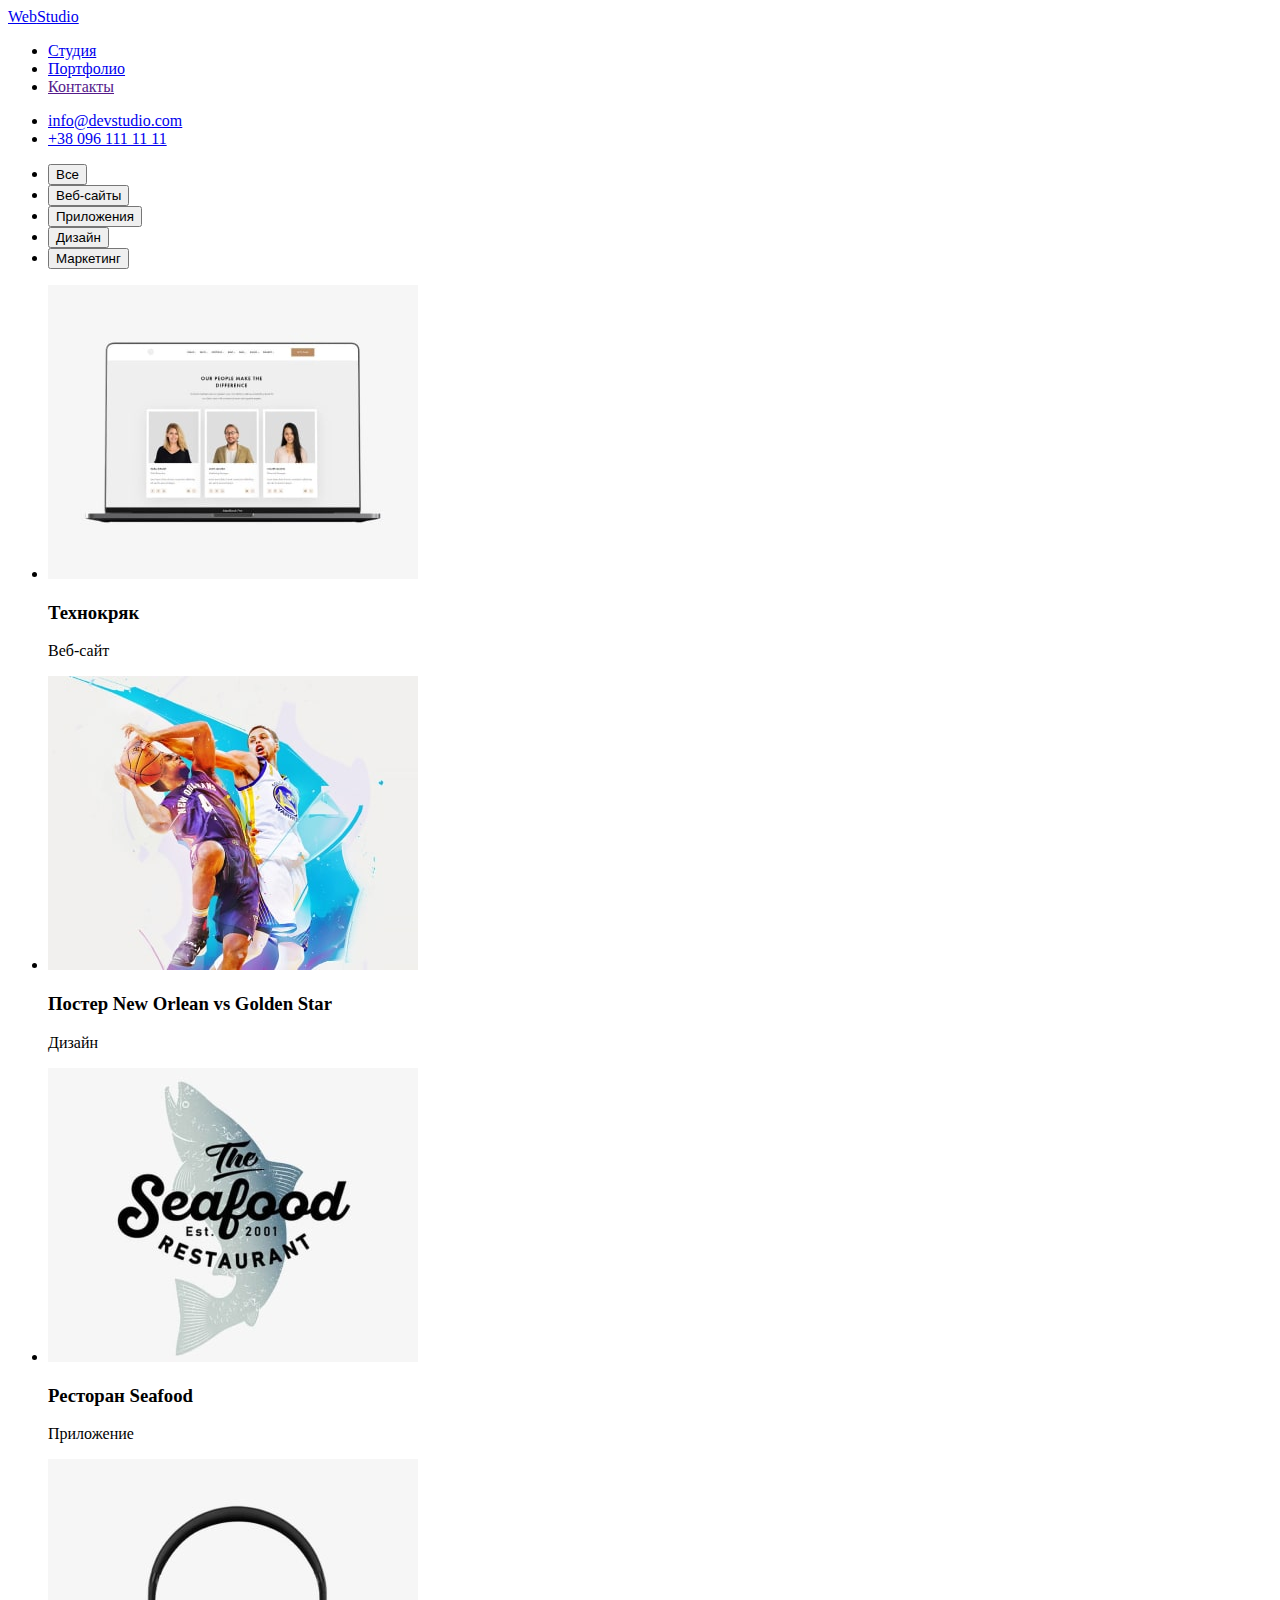
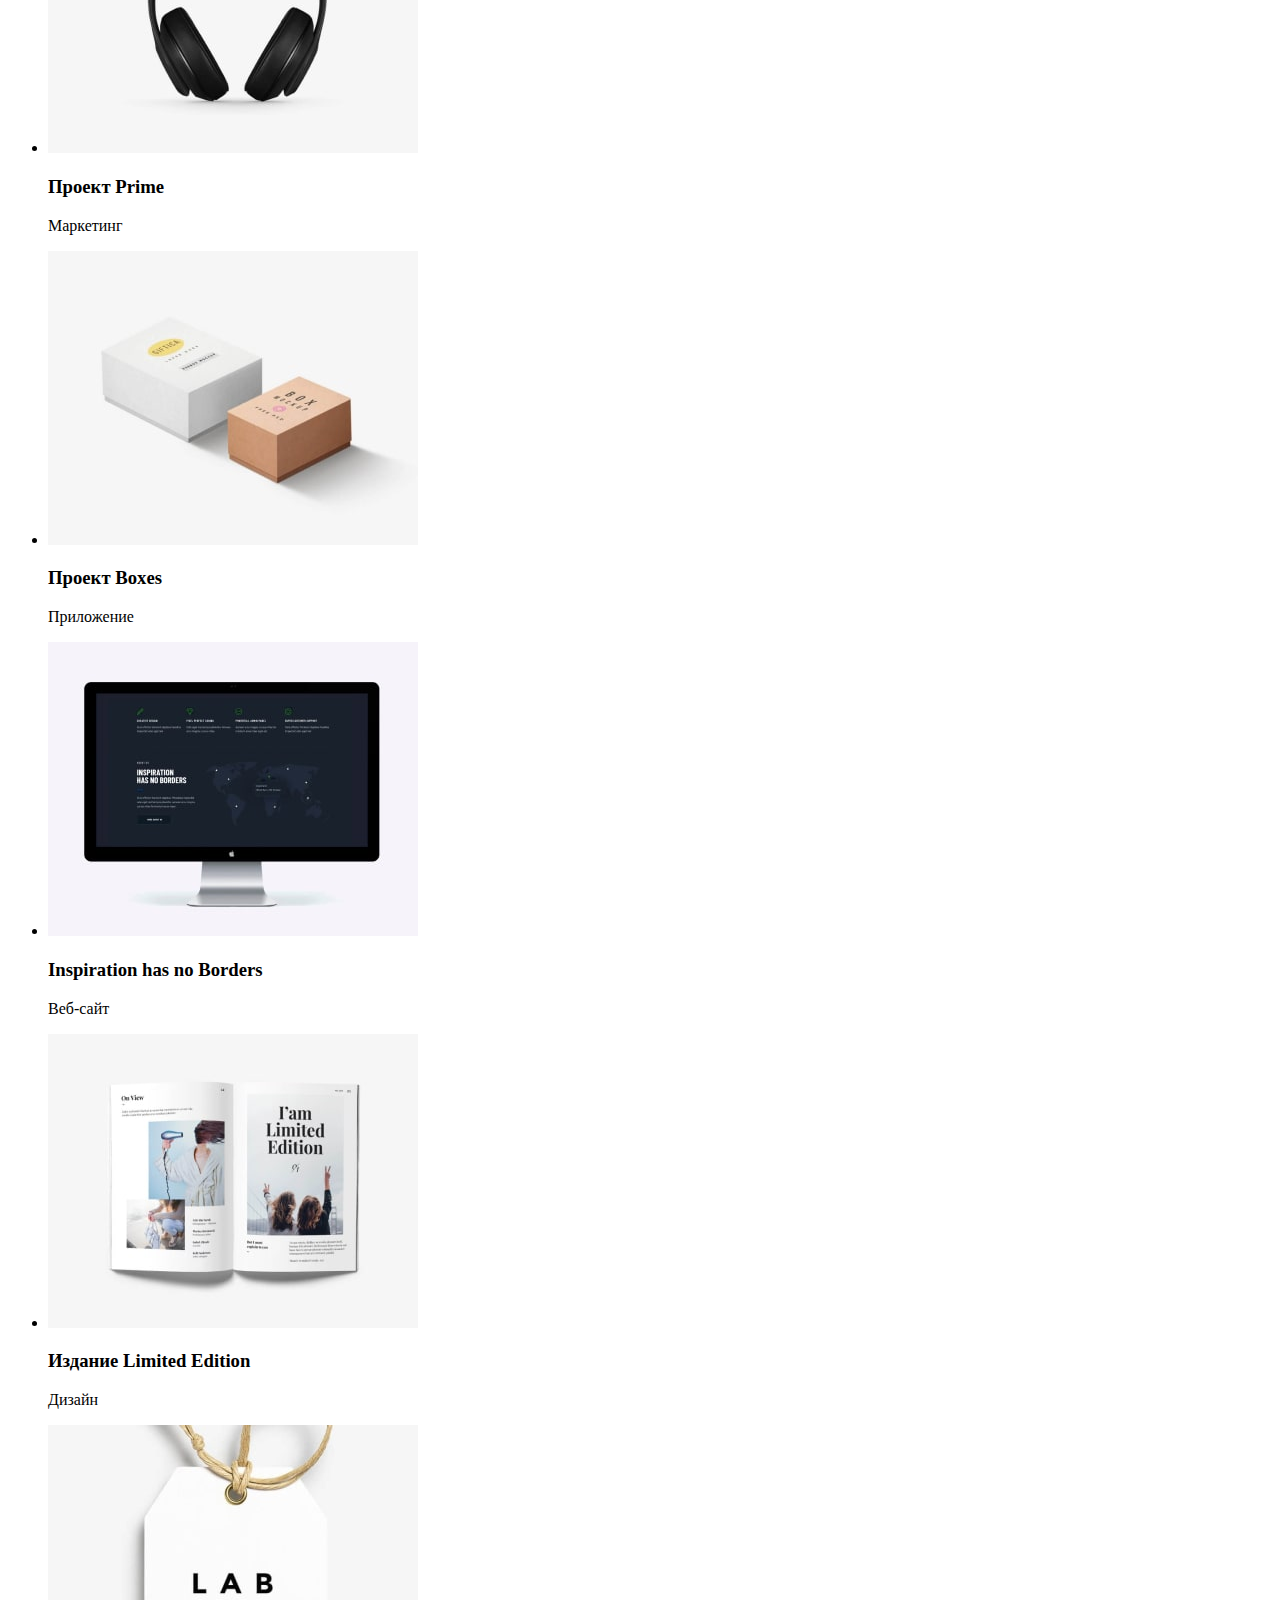
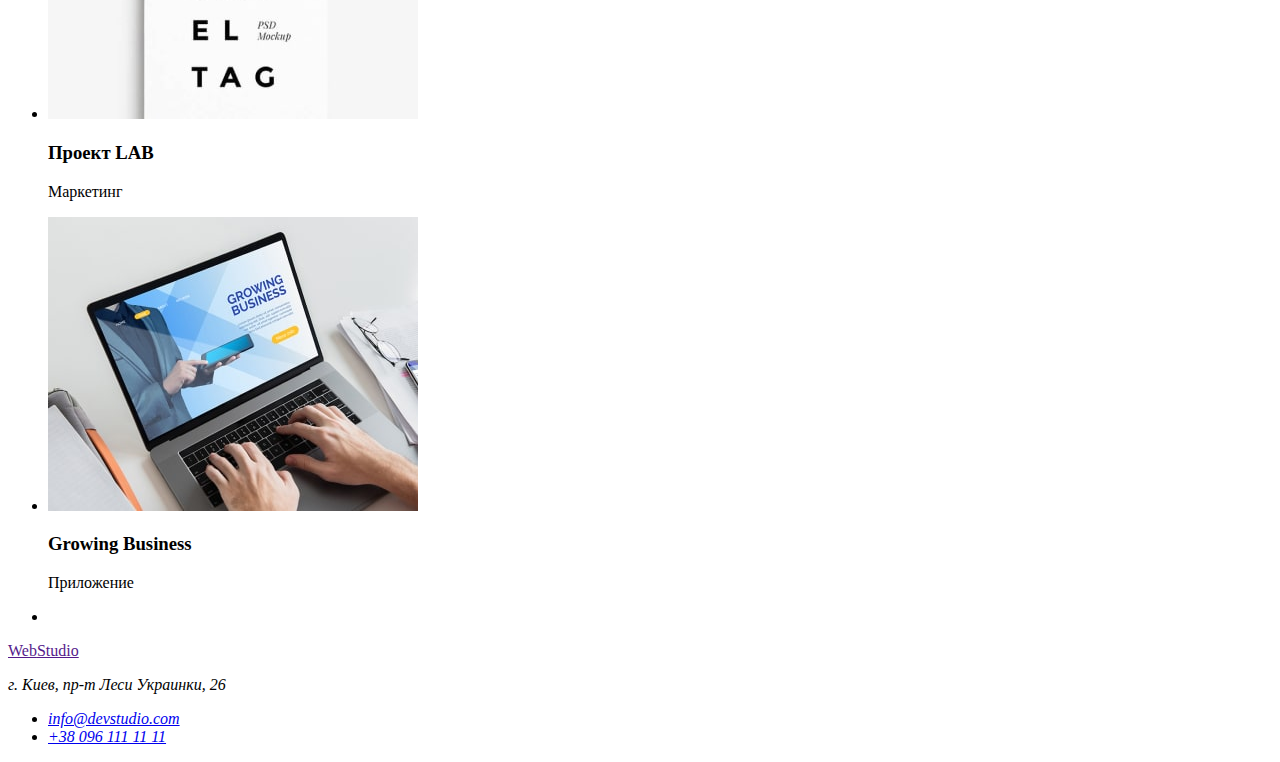
==== portfolio.html @ 00f0ba6d "create index.html" ====
<!DOCTYPE html>
<html lang="en">
  <head>
    <meta charset="UTF-8" />
    <meta http-equiv="X-UA-Compatible" content="IE=edge" />
    <meta name="viewport" content="width=device-width, initial-scale=1.0" />
    <title>Портфолио</title>
    <link rel="stylesheet" href="./scc/style.css" />
  </head>
  <body>
    <!-- Секция Header -->
    <header>
      <a href="./index.html"> <span>Web</span><span>Studio</span></a>
      <nav>
        <ul>
          <li><a href="./index.html">Студия</a></li>
          <li><a href="./portfolio.html">Портфолио</a></li>
          <li><a href="">Контакты</a></li>
        </ul>
      </nav>
      <ul>
        <li><a href="mailto:info@devstudio.com">info@devstudio.com</a></li>
        <li><a href="tel:+380961111111">+38 096 111 11 11</a></li>
      </ul>
    </header>
    <!-- Основная секция портфолио с работами -->
    <main>
      <section>
        <h2 hidden>Все работы</h2>
        <ul>
          <li><button type="button">Все</button></li>
          <li><button type="button">Веб-сайты</button></li>
          <li><button type="button">Приложения</button></li>
          <li><button type="button">Дизайн</button></li>
          <li><button type="button">Маркетинг</button></li>
        </ul>
        <ul>
          <li>
            <img
              src="./images/technokryak-min.jpg"
              alt="Технокряк"
              width="370"
              height="294"
            />
            <h3>Технокряк</h3>
            <p>Веб-сайт</p>
          </li>
          <li>
            <img
              src="./images/poster-min.jpg"
              alt="Постер New Orlean vs Golden Star"
              width="370"
              height="294"
            />
            <h3>Постер New Orlean vs Golden Star</h3>
            <p>Дизайн</p>
          </li>
          <li>
            <img
              src="./images/restaurantseafood-min.jpg"
              alt="Ресторан Seafood"
              width="370"
              height="294"
            />
            <h3>Ресторан Seafood</h3>
            <p>Приложение</p>
          </li>
          <li>
            <img
              src="./images/projectprime-min.jpg"
              alt="Проект Prime"
              width="370"
              height="294"
            />
            <h3>Проект Prime</h3>
            <p>Маркетинг</p>
          </li>
          <li>
            <img
              src="./images/projectboxes-min.jpg"
              alt="Проект Boxes"
              width="370"
              height="294"
            />
            <h3>Проект Boxes</h3>
            <p>Приложение</p>
          </li>
          <li>
            <img
              src="./images/inspirationproject-min.jpg"
              alt="Inspiration has no Borders"
              width="370"
              height="294"
            />
            <h3>Inspiration has no Borders</h3>
            <p>Веб-сайт</p>
          </li>
          <li>
            <img
              src="./images/limitededition-min.jpg"
              alt="Издание Limited Edition"
              width="370"
              height="294"
            />
            <h3>Издание Limited Edition</h3>
            <p>Дизайн</p>
          </li>
          <li>
            <img
              src="./images/projectlab-min.jpg"
              alt="Проект LAB"
              width="370"
              height="294"
            />
            <h3>Проект LAB</h3>
            <p>Маркетинг</p>
          </li>
          <li>
            <img
              src="./images/crowingbusiness-min.jpg"
              alt="Growing Business"
              width="370"
              height="294"
            />
            <h3>Growing Business</h3>
            <p>Приложение</p>
          </li>
          <li></li>
        </ul>
      </section>
    </main>
    <!-- Секция footer -->
    <footer>
      <a href=""> <span>Web</span><span>Studio</span></a>
      <address>
        <p>г. Киев, пр-т Леси Украинки, 26</p>
        <ul>
          <li><a href="mailto:info@devstudio.com">info@devstudio.com</a></li>
          <li><a href="tel:+380961111111">+38 096 111 11 11</a></li>
        </ul>
      </address>
    </footer>
  </body>
</html>
---- scc/style.css ----
/* Стили для файла index.html */
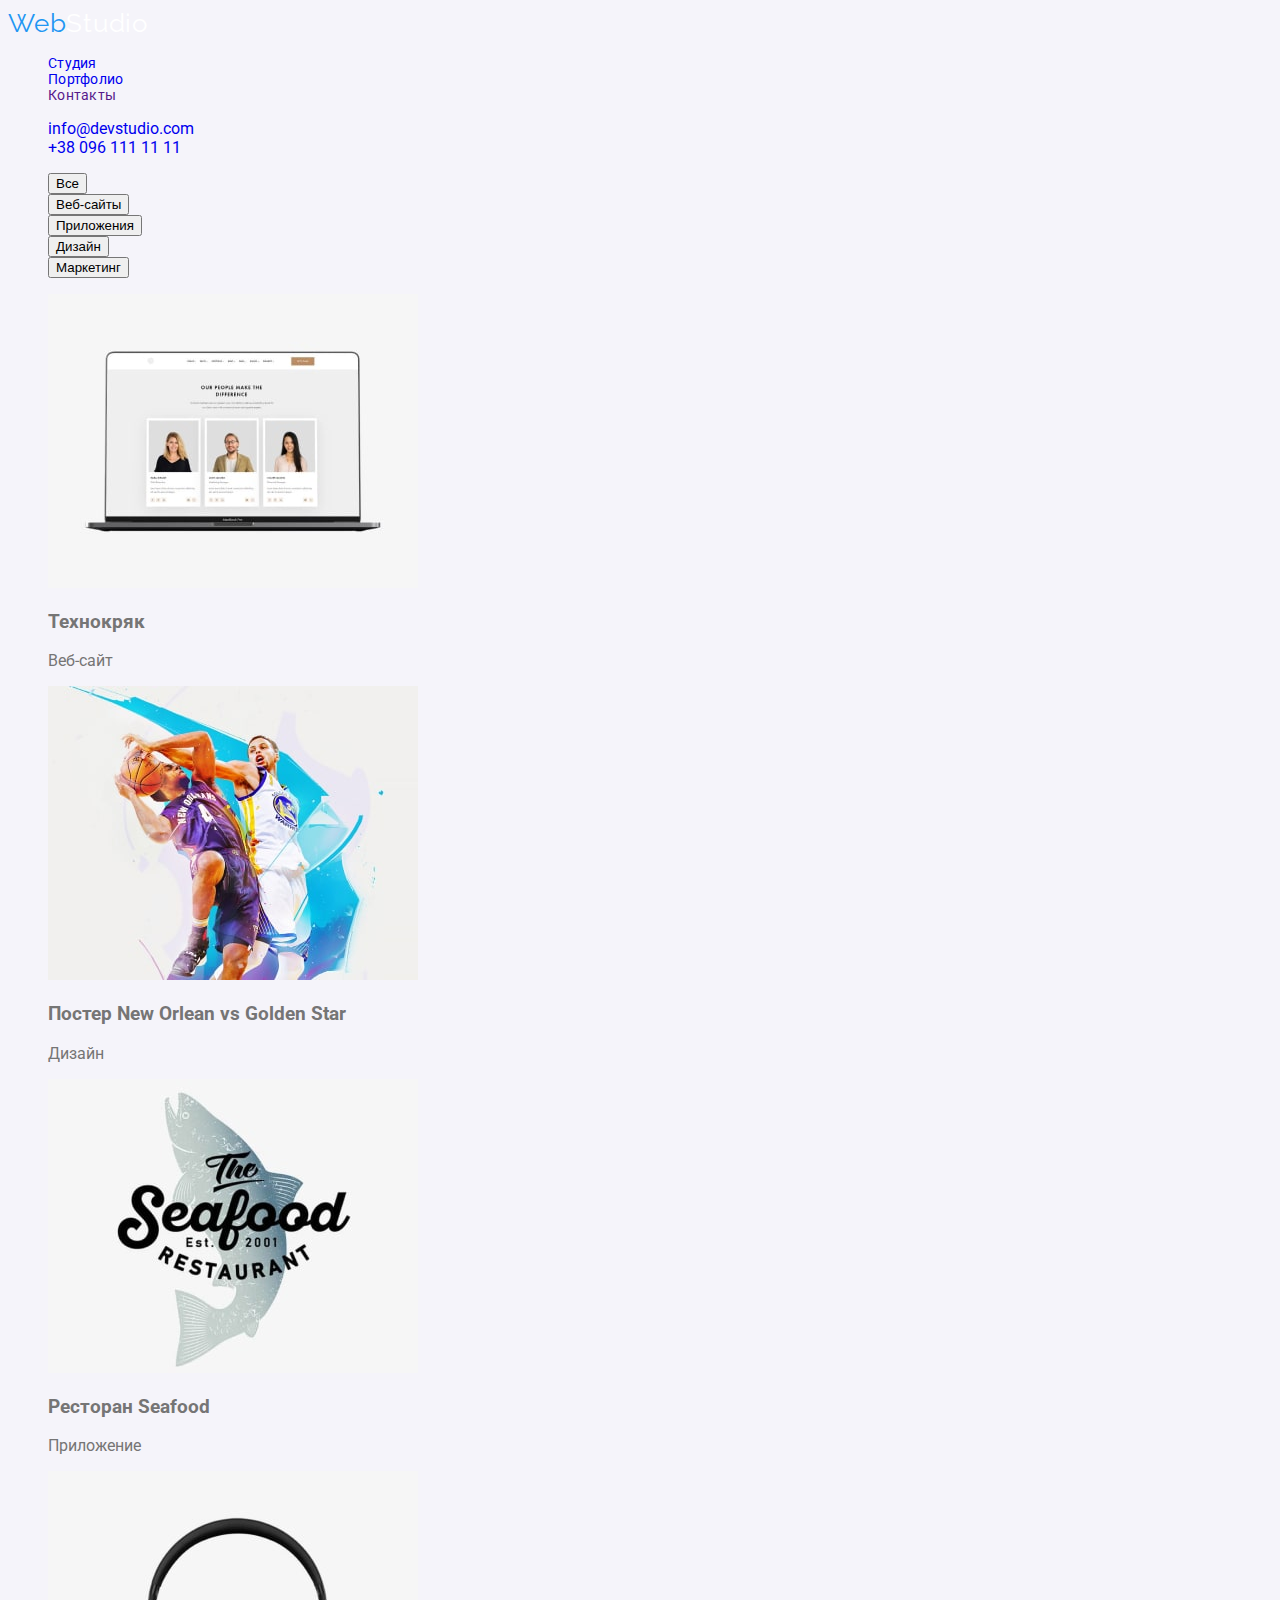
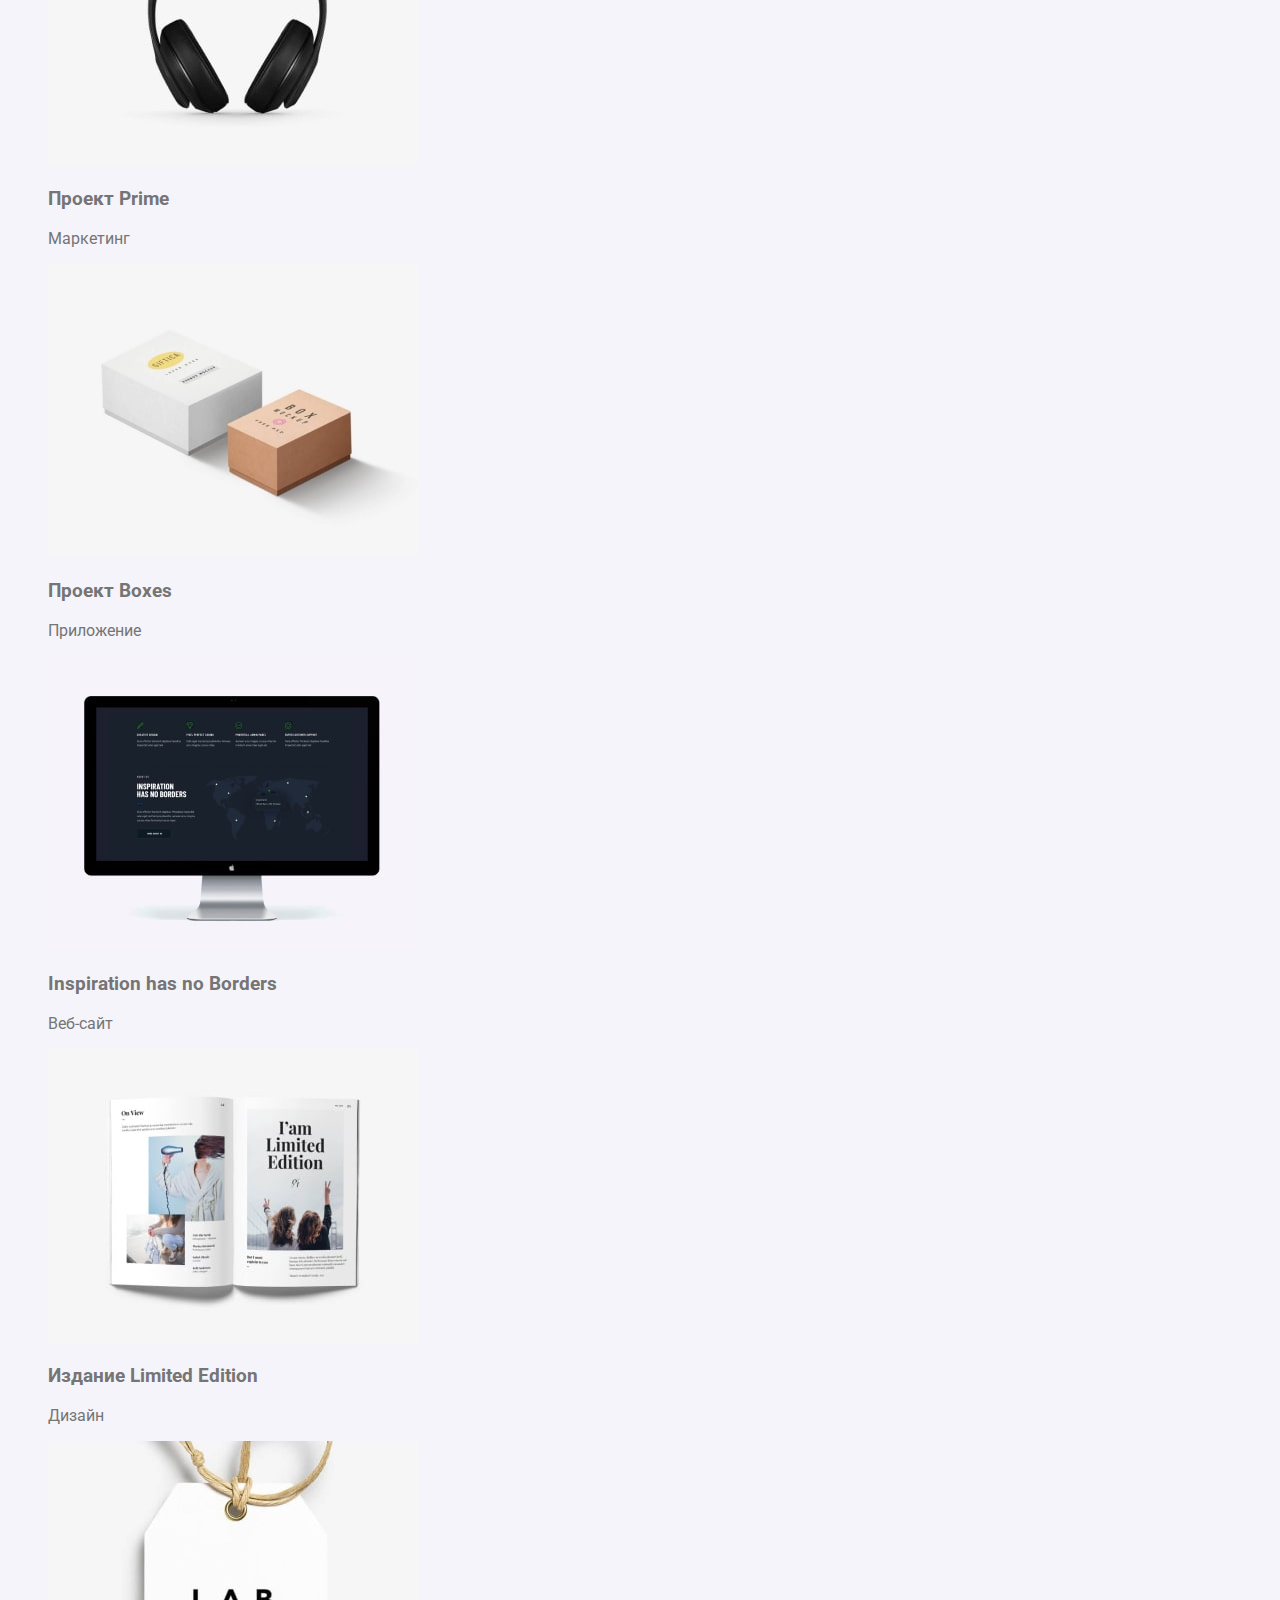
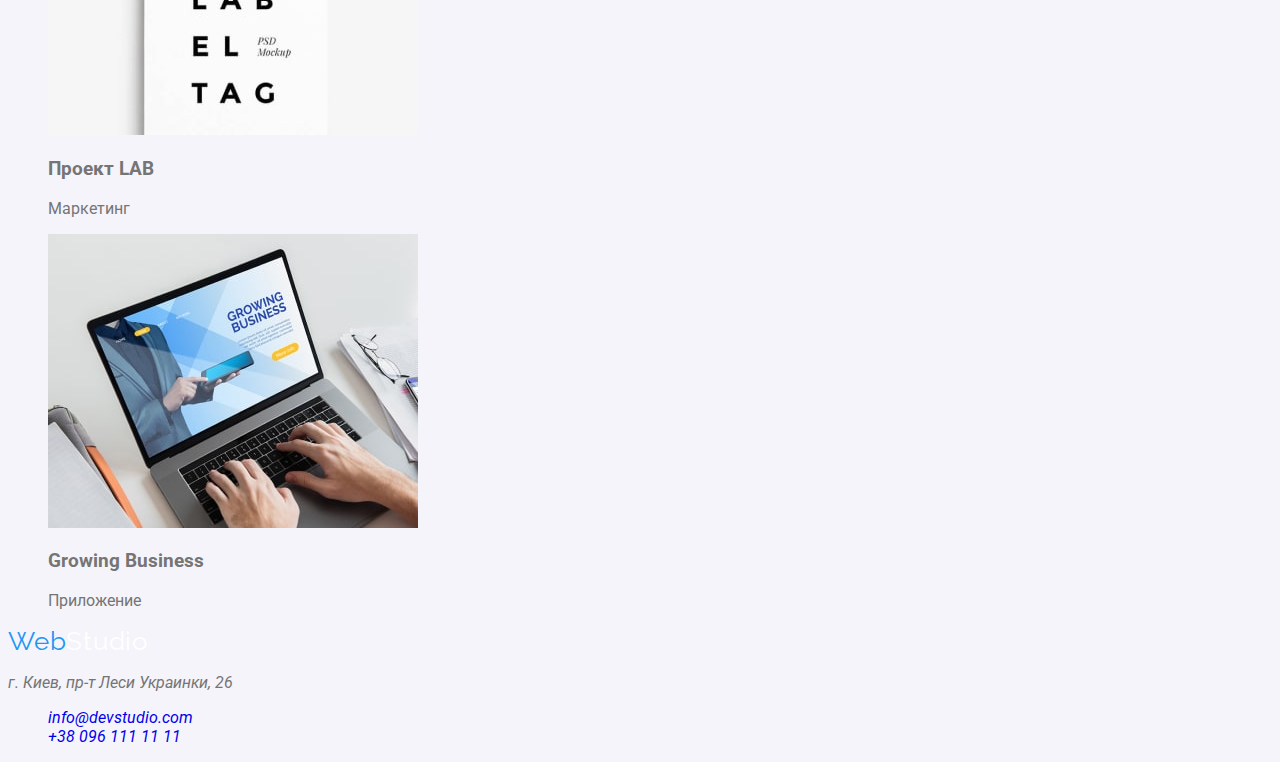
==== commit 11dab9e5: "creatingheaderstyle" ====
--- a/portfolio.html
+++ b/portfolio.html
@@ -1,21 +1,30 @@
 <!DOCTYPE html>
-<html lang="en">
+<html lang="ru">
   <head>
     <meta charset="UTF-8" />
     <meta http-equiv="X-UA-Compatible" content="IE=edge" />
     <meta name="viewport" content="width=device-width, initial-scale=1.0" />
     <title>Портфолио</title>
+    <link rel="preconnect" href="https://fonts.googleapis.com" />
+    <link rel="preconnect" href="https://fonts.gstatic.com" crossorigin />
+    <link
+      href="https://fonts.googleapis.com/css2?family=Raleway:wght@700&family=Roboto:wght@400;500;700;900&display=swap"
+      rel="stylesheet"
+    />
     <link rel="stylesheet" href="./scc/style.css" />
   </head>
   <body>
     <!-- Секция Header -->
     <header>
-      <a href="./index.html"> <span>Web</span><span>Studio</span></a>
+      <a class="logo" href="./index.html">
+        <span class="logo-accent-color">Web</span
+        ><span class="logo-white-color">Studio</span></a
+      >
       <nav>
-        <ul>
-          <li><a href="./index.html">Студия</a></li>
-          <li><a href="./portfolio.html">Портфолио</a></li>
-          <li><a href="">Контакты</a></li>
+        <ul class="nav">
+          <li class="link"><a href="./index.html">Студия</a></li>
+          <li class="link"><a href="./portfolio.html">Портфолио</a></li>
+          <li class="link"><a href="">Контакты</a></li>
         </ul>
       </nav>
       <ul>
@@ -26,7 +35,7 @@
     <!-- Основная секция портфолио с работами -->
     <main>
       <section>
-        <h2 hidden>Все работы</h2>
+        <h1 hidden>Все работы</h1>
         <ul>
           <li><button type="button">Все</button></li>
           <li><button type="button">Веб-сайты</button></li>
@@ -131,7 +140,10 @@
     </main>
     <!-- Секция footer -->
     <footer>
-      <a href=""> <span>Web</span><span>Studio</span></a>
+      <a class="logo" href="./index.html">
+        <span class="logo-accent-color">Web</span
+        ><span class="logo-white-color">Studio</span></a
+      >
       <address>
         <p>г. Киев, пр-т Леси Украинки, 26</p>
         <ul>
--- a/scc/style.css
+++ b/scc/style.css
@@ -1 +1,60 @@
 /* Стили для файла index.html */
+/* 
+#757575 - цвет основного текста
+#212121 - вторичный цвет текста
+#FFFFFF - белый
+#2196F3 - цвет акцент
+#188CE8 - button hover (hero section)
+#F5F4FA - background color
+ */
+
+:root {
+  --primary-text-color: #757575;
+  --tittle-text-color: #212121;
+  --accent-color: #2196f3;
+  --button-change-color: #188ce8;
+  --white-color: #ffffff;
+}
+
+body {
+  font-family: "Roboto";
+  color: var(--primary-text-color);
+  background: #f5f4fa;
+}
+ul {
+  list-style: none;
+}
+
+a {
+  text-decoration: none;
+}
+
+/* Секция Header */
+.logo {
+  font-family: Raleway;
+  font-style: Bold;
+  font-size: 26px;
+  font-weight: 700px;
+  line-height: 31px;
+  letter-spacing: 0.03em;
+}
+.logo-accent-color {
+  color: var(--accent-color);
+}
+.logo-white-color {
+  color: var(--white-color);
+}
+.nav .link {
+  font-family: Roboto;
+  font-style: Medium;
+  font-size: 14px;
+  font-weight: 500px;
+  line-height: 16px;
+  letter-spacing: 0.02em;
+  color: var(--tittle-text-color);
+}
+
+.link:hover,
+.link:focus {
+  color: var(--accent-color);
+}
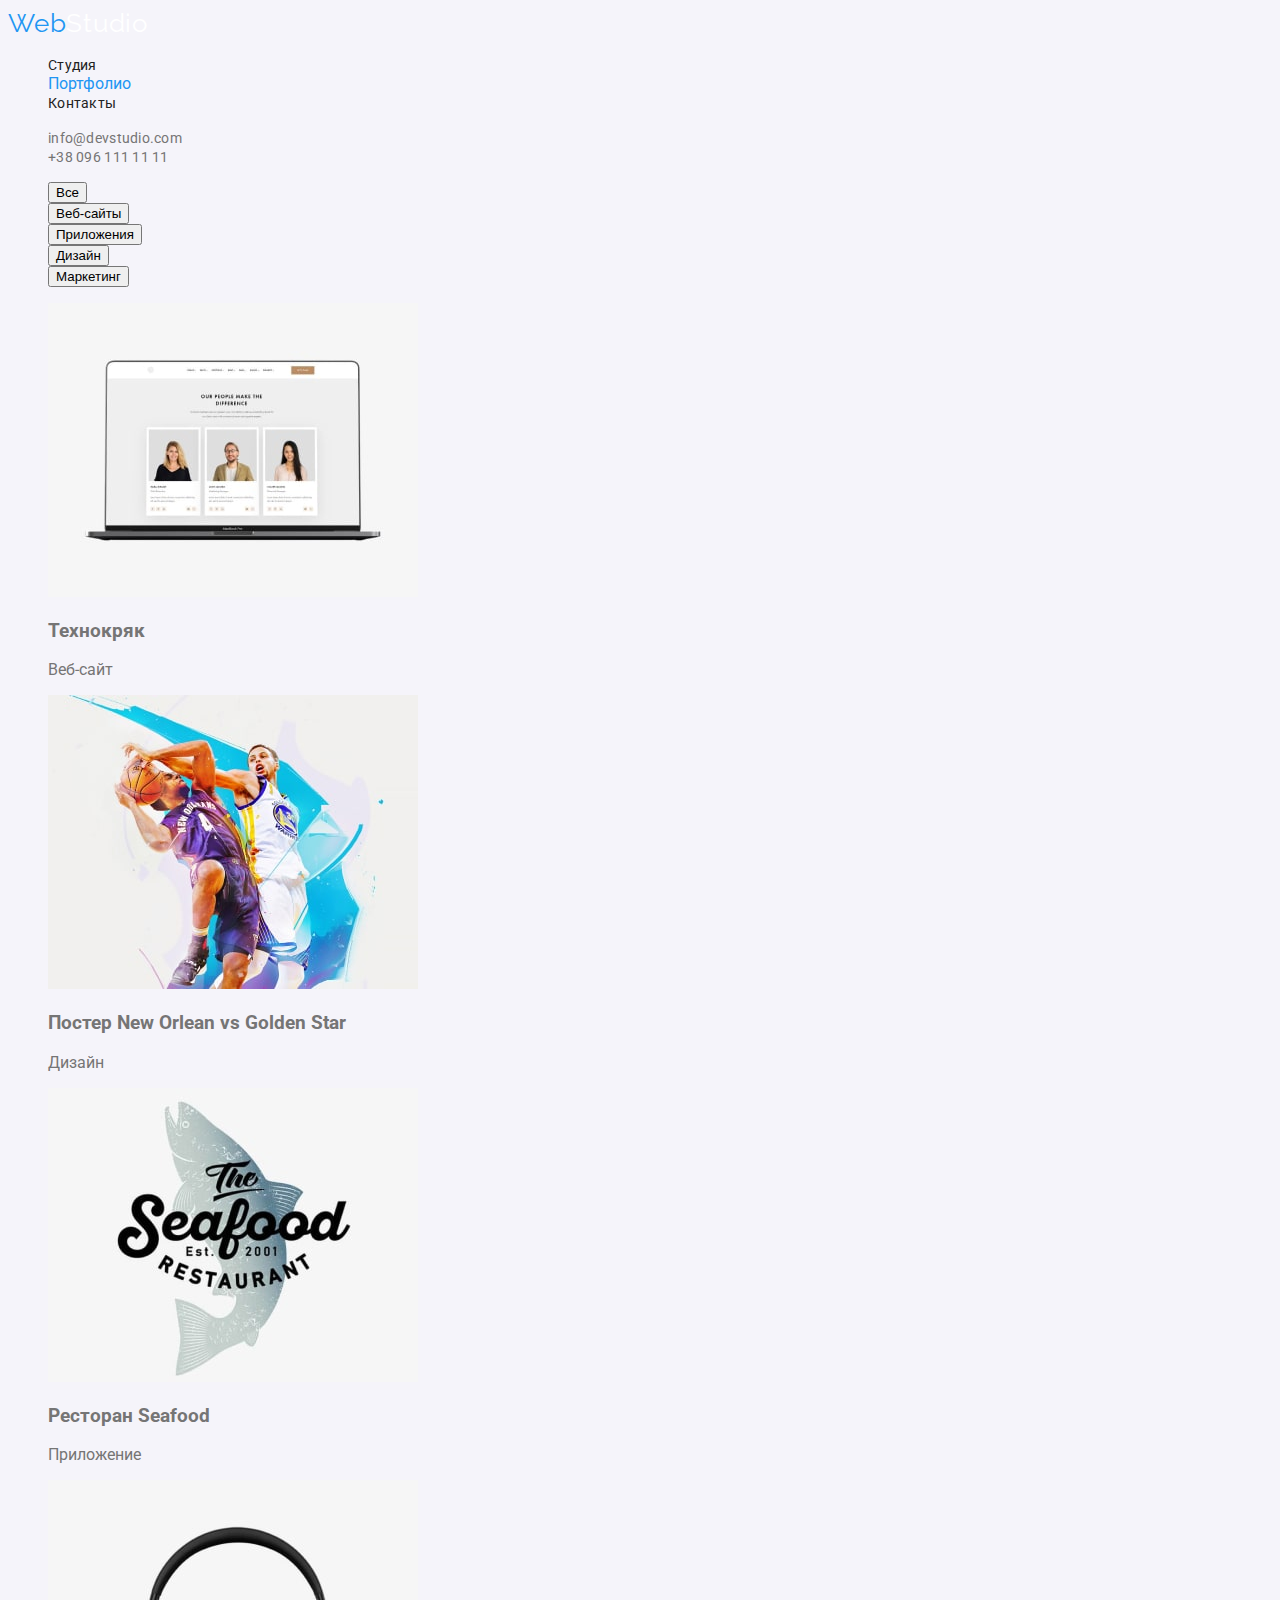
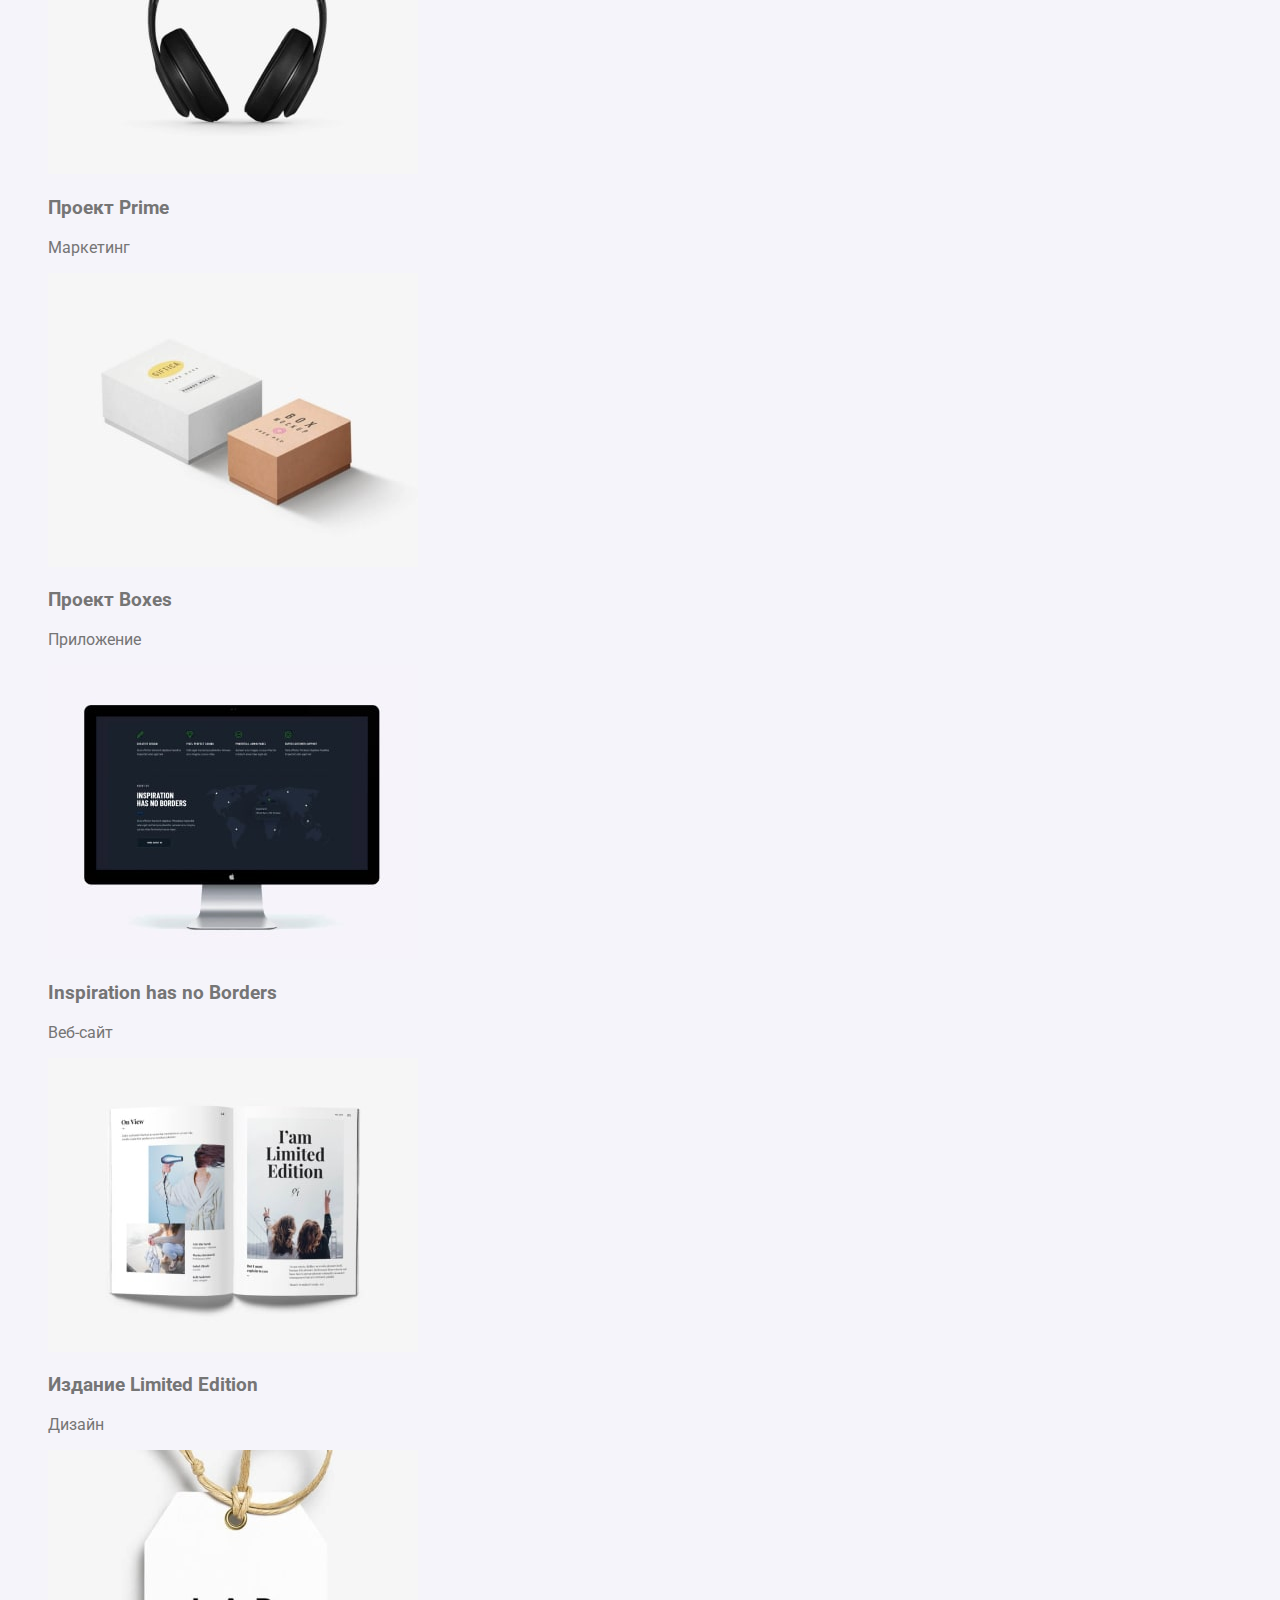
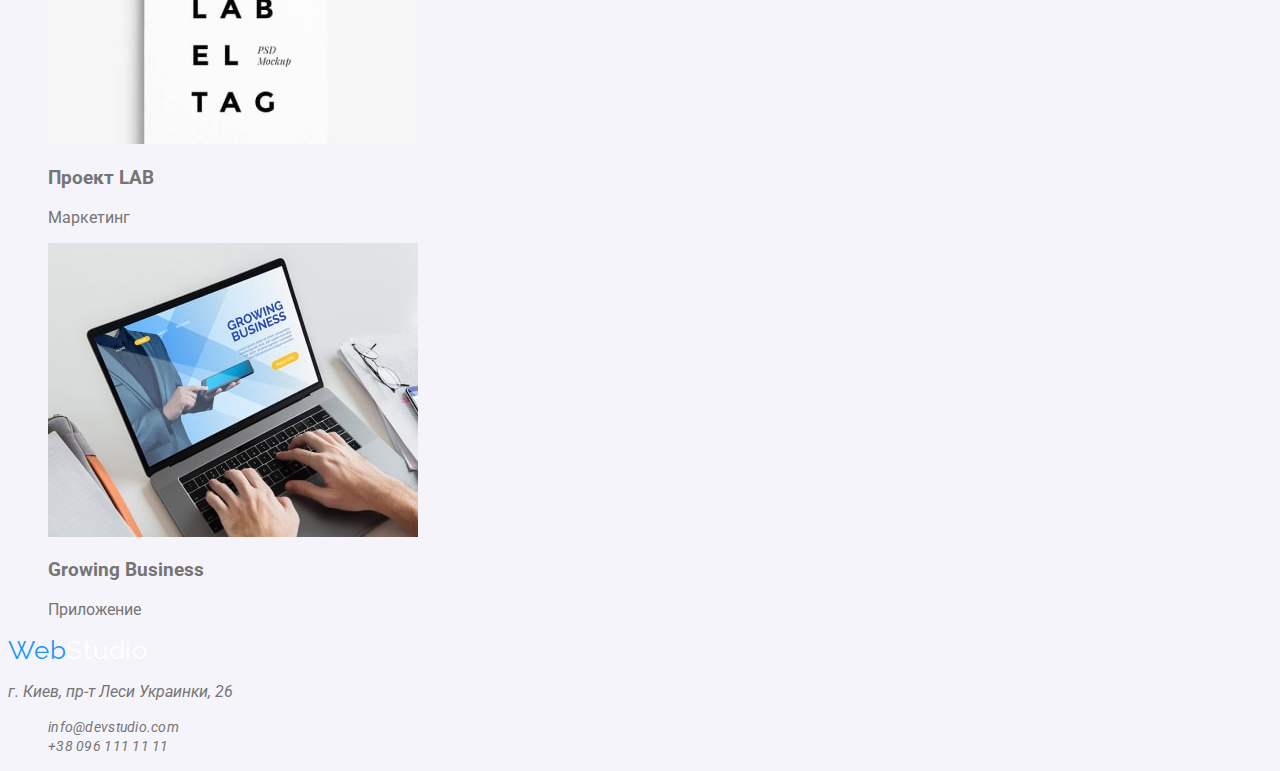
==== commit c47669cf: "cssnavigationsection" ====
--- a/portfolio.html
+++ b/portfolio.html
@@ -22,14 +22,22 @@
       >
       <nav>
         <ul class="nav">
-          <li class="link"><a href="./index.html">Студия</a></li>
-          <li class="link"><a href="./portfolio.html">Портфолио</a></li>
-          <li class="link"><a href="">Контакты</a></li>
+          <li><a class="link" href="./index.html">Студия</a></li>
+          <li><a class="link-main" href="./portfolio.html">Портфолио</a></li>
+          <li><a class="link" href="">Контакты</a></li>
         </ul>
       </nav>
-      <ul>
-        <li><a href="mailto:info@devstudio.com">info@devstudio.com</a></li>
-        <li><a href="tel:+380961111111">+38 096 111 11 11</a></li>
+      <ul class="contacts">
+        <li>
+          <a class="contacts-link" href="mailto:info@devstudio.com"
+            >info@devstudio.com</a
+          >
+        </li>
+        <li>
+          <a class="contacts-link" href="tel:+380961111111"
+            >+38 096 111 11 11</a
+          >
+        </li>
       </ul>
     </header>
     <!-- Основная секция портфолио с работами -->
@@ -146,9 +154,17 @@
       >
       <address>
         <p>г. Киев, пр-т Леси Украинки, 26</p>
-        <ul>
-          <li><a href="mailto:info@devstudio.com">info@devstudio.com</a></li>
-          <li><a href="tel:+380961111111">+38 096 111 11 11</a></li>
+        <ul class="contacts">
+          <li>
+            <a class="contacts-link" href="mailto:info@devstudio.com"
+              >info@devstudio.com</a
+            >
+          </li>
+          <li>
+            <a class="contacts-link" href="tel:+380961111111"
+              >+38 096 111 11 11</a
+            >
+          </li>
         </ul>
       </address>
     </footer>
--- a/scc/style.css
+++ b/scc/style.css
@@ -54,7 +54,28 @@
   color: var(--tittle-text-color);
 }
 
-.link:hover,
-.link:focus {
+.nav .link:hover,
+.nav .link:focus {
   color: var(--accent-color);
 }
+.link-main {
+  color: var(--accent-color);
+}
+.contacts .contacts-link {
+  font-family: Roboto;
+  font-style: Medium;
+  font-size: 14px;
+  font-weight: 500px;
+  line-height: 16px;
+  letter-spacing: 0.02em;
+  color: var(--primary-text-color);
+}
+.contacts .contacts-link:hover,
+.contacts .contacts-link:focus{
+  color: var(--accent-color);
+
+  /* Секция главная страница */
+  
+.hero .hero-title {
+
+}
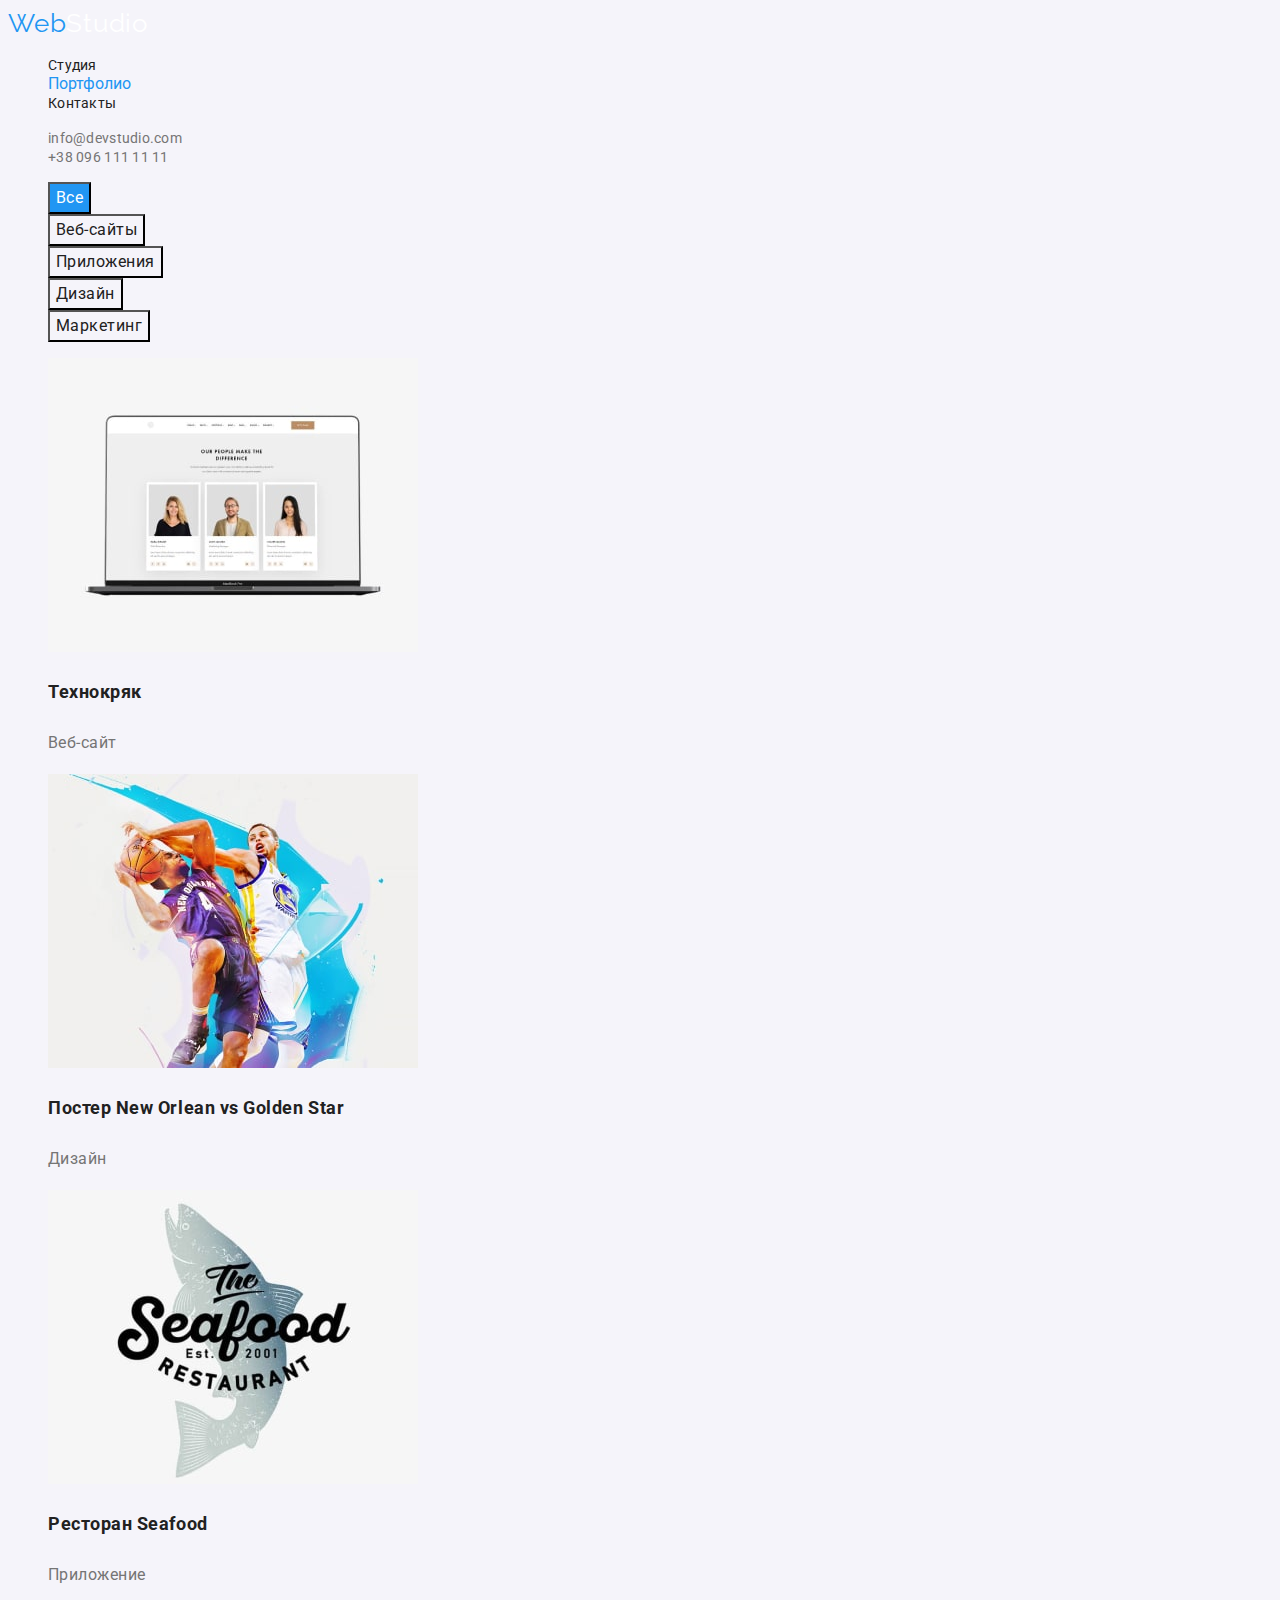
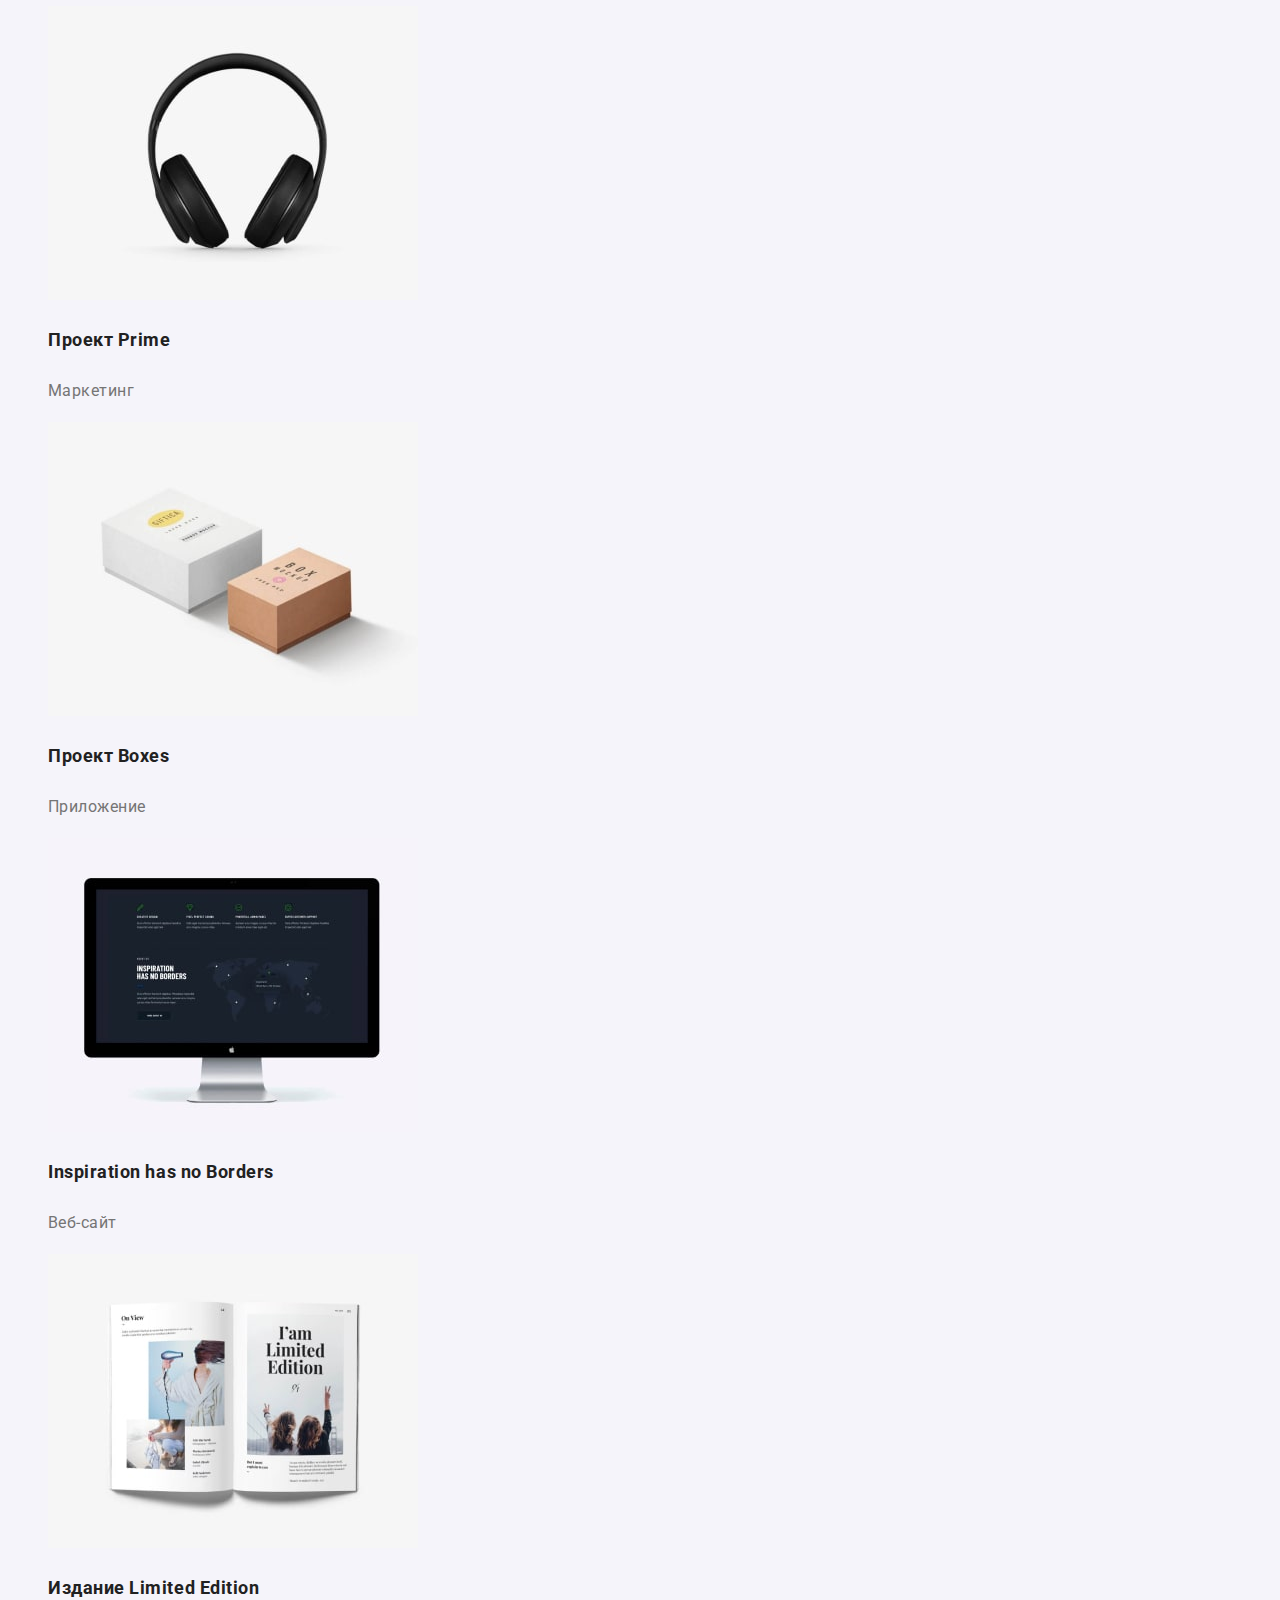
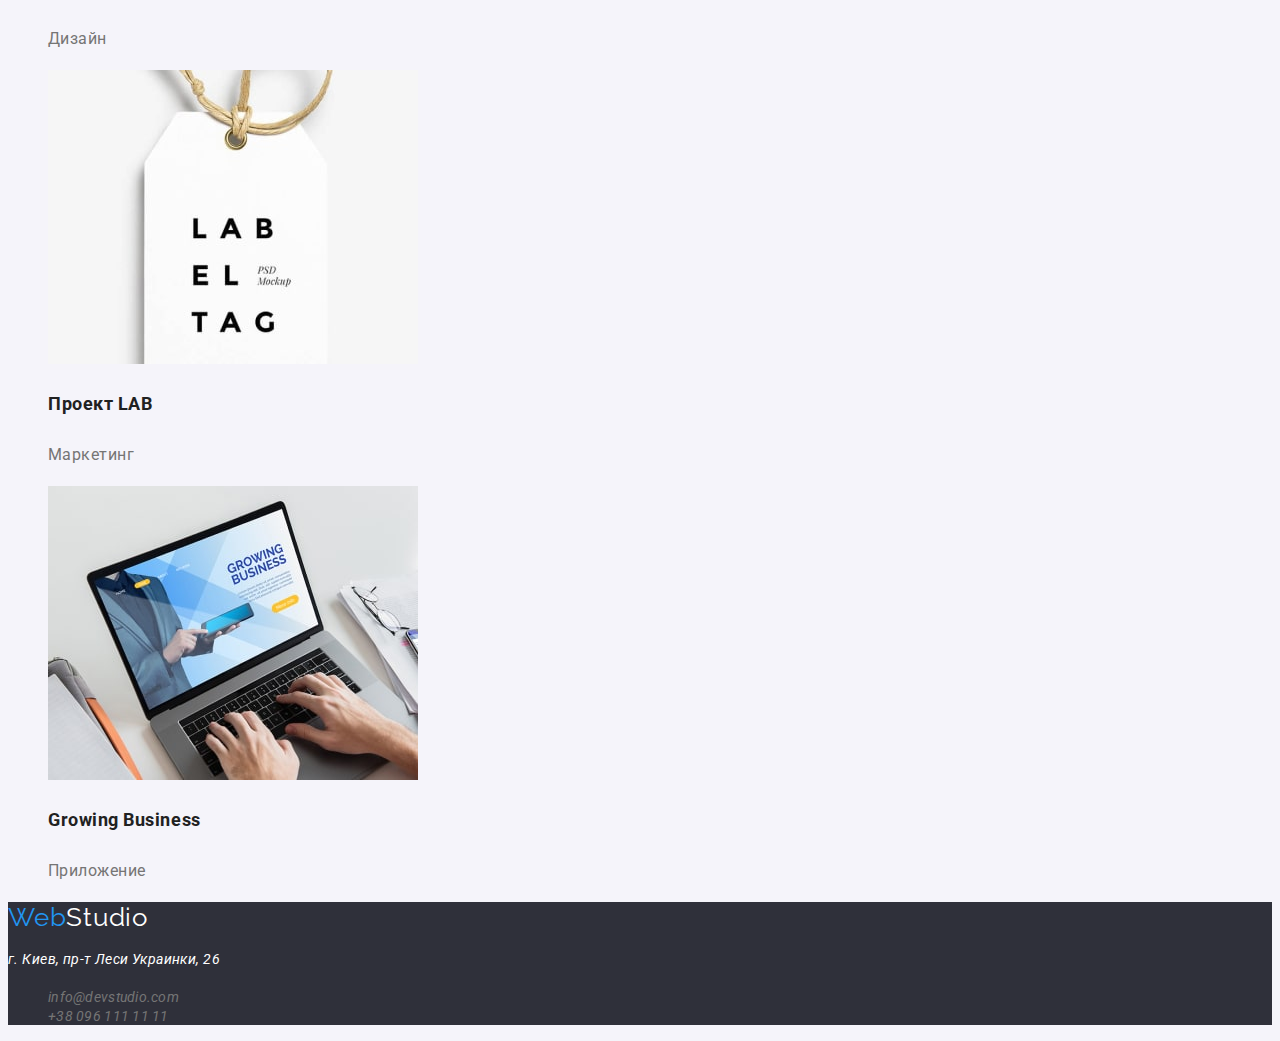
==== commit 36f226c2: "csscreating" ====
--- a/portfolio.html
+++ b/portfolio.html
@@ -45,11 +45,11 @@
       <section>
         <h1 hidden>Все работы</h1>
         <ul>
-          <li><button type="button">Все</button></li>
-          <li><button type="button">Веб-сайты</button></li>
-          <li><button type="button">Приложения</button></li>
-          <li><button type="button">Дизайн</button></li>
-          <li><button type="button">Маркетинг</button></li>
+          <li><button class="btn-menu-main" type="button">Все</button></li>
+          <li><button class="btn-menu" type="button">Веб-сайты</button></li>
+          <li><button class="btn-menu" type="button">Приложения</button></li>
+          <li><button class="btn-menu" type="button">Дизайн</button></li>
+          <li><button class="btn-menu" type="button">Маркетинг</button></li>
         </ul>
         <ul>
           <li>
@@ -59,8 +59,8 @@
               width="370"
               height="294"
             />
-            <h3>Технокряк</h3>
-            <p>Веб-сайт</p>
+            <h3 class="proj-title">Технокряк</h3>
+            <p class="proj-descrip">Веб-сайт</p>
           </li>
           <li>
             <img
@@ -69,8 +69,8 @@
               width="370"
               height="294"
             />
-            <h3>Постер New Orlean vs Golden Star</h3>
-            <p>Дизайн</p>
+            <h3 class="proj-title">Постер New Orlean vs Golden Star</h3>
+            <p class="proj-descrip">Дизайн</p>
           </li>
           <li>
             <img
@@ -79,8 +79,8 @@
               width="370"
               height="294"
             />
-            <h3>Ресторан Seafood</h3>
-            <p>Приложение</p>
+            <h3 class="proj-title">Ресторан Seafood</h3>
+            <p class="proj-descrip">Приложение</p>
           </li>
           <li>
             <img
@@ -89,8 +89,8 @@
               width="370"
               height="294"
             />
-            <h3>Проект Prime</h3>
-            <p>Маркетинг</p>
+            <h3 class="proj-title">Проект Prime</h3>
+            <p class="proj-descrip">Маркетинг</p>
           </li>
           <li>
             <img
@@ -99,8 +99,8 @@
               width="370"
               height="294"
             />
-            <h3>Проект Boxes</h3>
-            <p>Приложение</p>
+            <h3 class="proj-title">Проект Boxes</h3>
+            <p class="proj-descrip">Приложение</p>
           </li>
           <li>
             <img
@@ -109,8 +109,8 @@
               width="370"
               height="294"
             />
-            <h3>Inspiration has no Borders</h3>
-            <p>Веб-сайт</p>
+            <h3 class="proj-title">Inspiration has no Borders</h3>
+            <p class="proj-descrip">Веб-сайт</p>
           </li>
           <li>
             <img
@@ -119,8 +119,8 @@
               width="370"
               height="294"
             />
-            <h3>Издание Limited Edition</h3>
-            <p>Дизайн</p>
+            <h3 class="proj-title">Издание Limited Edition</h3>
+            <p class="proj-descrip">Дизайн</p>
           </li>
           <li>
             <img
@@ -129,8 +129,8 @@
               width="370"
               height="294"
             />
-            <h3>Проект LAB</h3>
-            <p>Маркетинг</p>
+            <h3 class="proj-title">Проект LAB</h3>
+            <p class="proj-descrip">Маркетинг</p>
           </li>
           <li>
             <img
@@ -139,21 +139,21 @@
               width="370"
               height="294"
             />
-            <h3>Growing Business</h3>
-            <p>Приложение</p>
+            <h3 class="proj-title">Growing Business</h3>
+            <p class="proj-descrip">Приложение</p>
           </li>
           <li></li>
         </ul>
       </section>
     </main>
     <!-- Секция footer -->
-    <footer>
+    <footer class="footer">
       <a class="logo" href="./index.html">
         <span class="logo-accent-color">Web</span
         ><span class="logo-white-color">Studio</span></a
       >
       <address>
-        <p>г. Киев, пр-т Леси Украинки, 26</p>
+        <p class="address">г. Киев, пр-т Леси Украинки, 26</p>
         <ul class="contacts">
           <li>
             <a class="contacts-link" href="mailto:info@devstudio.com"
--- a/scc/style.css
+++ b/scc/style.css
@@ -61,7 +61,7 @@
 .link-main {
   color: var(--accent-color);
 }
-.contacts .contacts-link {
+.contacts-link {
   font-family: Roboto;
   font-style: Medium;
   font-size: 14px;
@@ -70,12 +70,148 @@
   letter-spacing: 0.02em;
   color: var(--primary-text-color);
 }
-.contacts .contacts-link:hover,
-.contacts .contacts-link:focus{
-  color: var(--accent-color);
-
-  /* Секция главная страница */
-  
-.hero .hero-title {
-
-}
+.contacts-link:hover,
+.contacts-link:focus {
+  color: var(--accent-color);
+}
+/* Секция Главная страница */
+.hero-title {
+  font-family: Roboto;
+  font-style: Black;
+  font-size: 44px;
+  font-weight: 900px;
+  line-height: 60px;
+  letter-spacing: 0.06em;
+  background-color: #2f303a;
+  color: var(--white-color);
+}
+.button {
+  font-family: Roboto;
+  font-style: Bold;
+  font-size: 16px;
+  font-weight: 700px;
+  line-height: 30px;
+  letter-spacing: 0.06em;
+  background-color: var(--accent-color);
+  color: var(--white-color);
+}
+.button:hover,
+.button:focus {
+  color: var(--white-color);
+  background-color: var(--button-change-color);
+}
+
+/* Секция Преимущества  */
+.subtitle {
+  font-family: Roboto;
+  font-style: Bold;
+  font-size: 16px;
+  font-weight: 700px;
+  line-height: 30px;
+  letter-spacing: 0.03em;
+  color: var(--tittle-text-color);
+}
+.description {
+  font-family: Roboto;
+  font-style: Bold;
+  font-size: 16px;
+  font-weight: 400px;
+  line-height: 30px;
+  letter-spacing: 0.03em;
+  color: var(--primary-text-color);
+}
+/* Секция Чем мы занимаемся */
+.title {
+  font-family: Roboto;
+  font-style: Bold;
+  font-size: 36px;
+  font-weight: 700px;
+  line-height: 42px;
+  letter-spacing: 0.03em;
+  color: var(--tittle-text-color);
+}
+/* Секция Наша команда  */
+.name {
+  font-family: Roboto;
+  font-style: Medium;
+  font-size: 16px;
+  font-weight: 500px;
+  line-height: 19px;
+  letter-spacing: 0.03em;
+  color: var(--tittle-text-color);
+}
+.position {
+  font-family: Roboto;
+  font-style: Regular;
+  font-size: 16px;
+  font-weight: 400px;
+  line-height: 19px;
+  letter-spacing: 0.03em;
+  color: var(--primary-text-color);
+}
+
+/* Секция footer  */
+.footer {
+  background-color: #2f303a;
+}
+.address {
+  font-family: Roboto;
+  font-style: Regular;
+  font-size: 14px;
+  font-weight: 400px;
+  line-height: 24px;
+  letter-spacing: 0.03em;
+  color: var(--white-color);
+}
+/* Основная секция портфолио с работами */
+/* Список кнопок */
+.btn-menu {
+  font-family: Roboto;
+  font-style: Medium;
+  font-size: 16px;
+  font-weight: 500px;
+  line-height: 26px;
+  letter-spacing: 0.03em;
+  color: var(--tittle-text-color);
+  background-color: #f5f4fa;
+}
+.btn-menu:hover,
+.btn-menu:focus {
+  color: var(--white-color);
+  background-color: var(--accent-color);
+}
+.btn-menu-main {
+  font-family: Roboto;
+  font-style: Medium;
+  font-size: 16px;
+  font-weight: 500px;
+  line-height: 26px;
+  letter-spacing: 0.03em;
+  color: var(--white-color);
+  background-color: var(--accent-color);
+}
+.btn-menu-main,
+.btn-menu-main:focus {
+  color: var(--white-color);
+  background-color: var(--accent-color);
+}
+
+/* Список работ с img */
+.proj-title {
+  font-family: Roboto;
+  font-style: Bold;
+  font-size: 18px;
+  font-weight: 700px;
+  line-height: 36px;
+  letter-spacing: 0.03em;
+  color: var(--tittle-text-color);
+}
+.proj-descrip {
+  font-family: Roboto;
+  font-style: Regular;
+  font-size: 16px;
+  font-weight: 400px;
+  line-height: 30px;
+  letter-spacing: 0.03em;
+  color: var(--primary-text-color);
+}
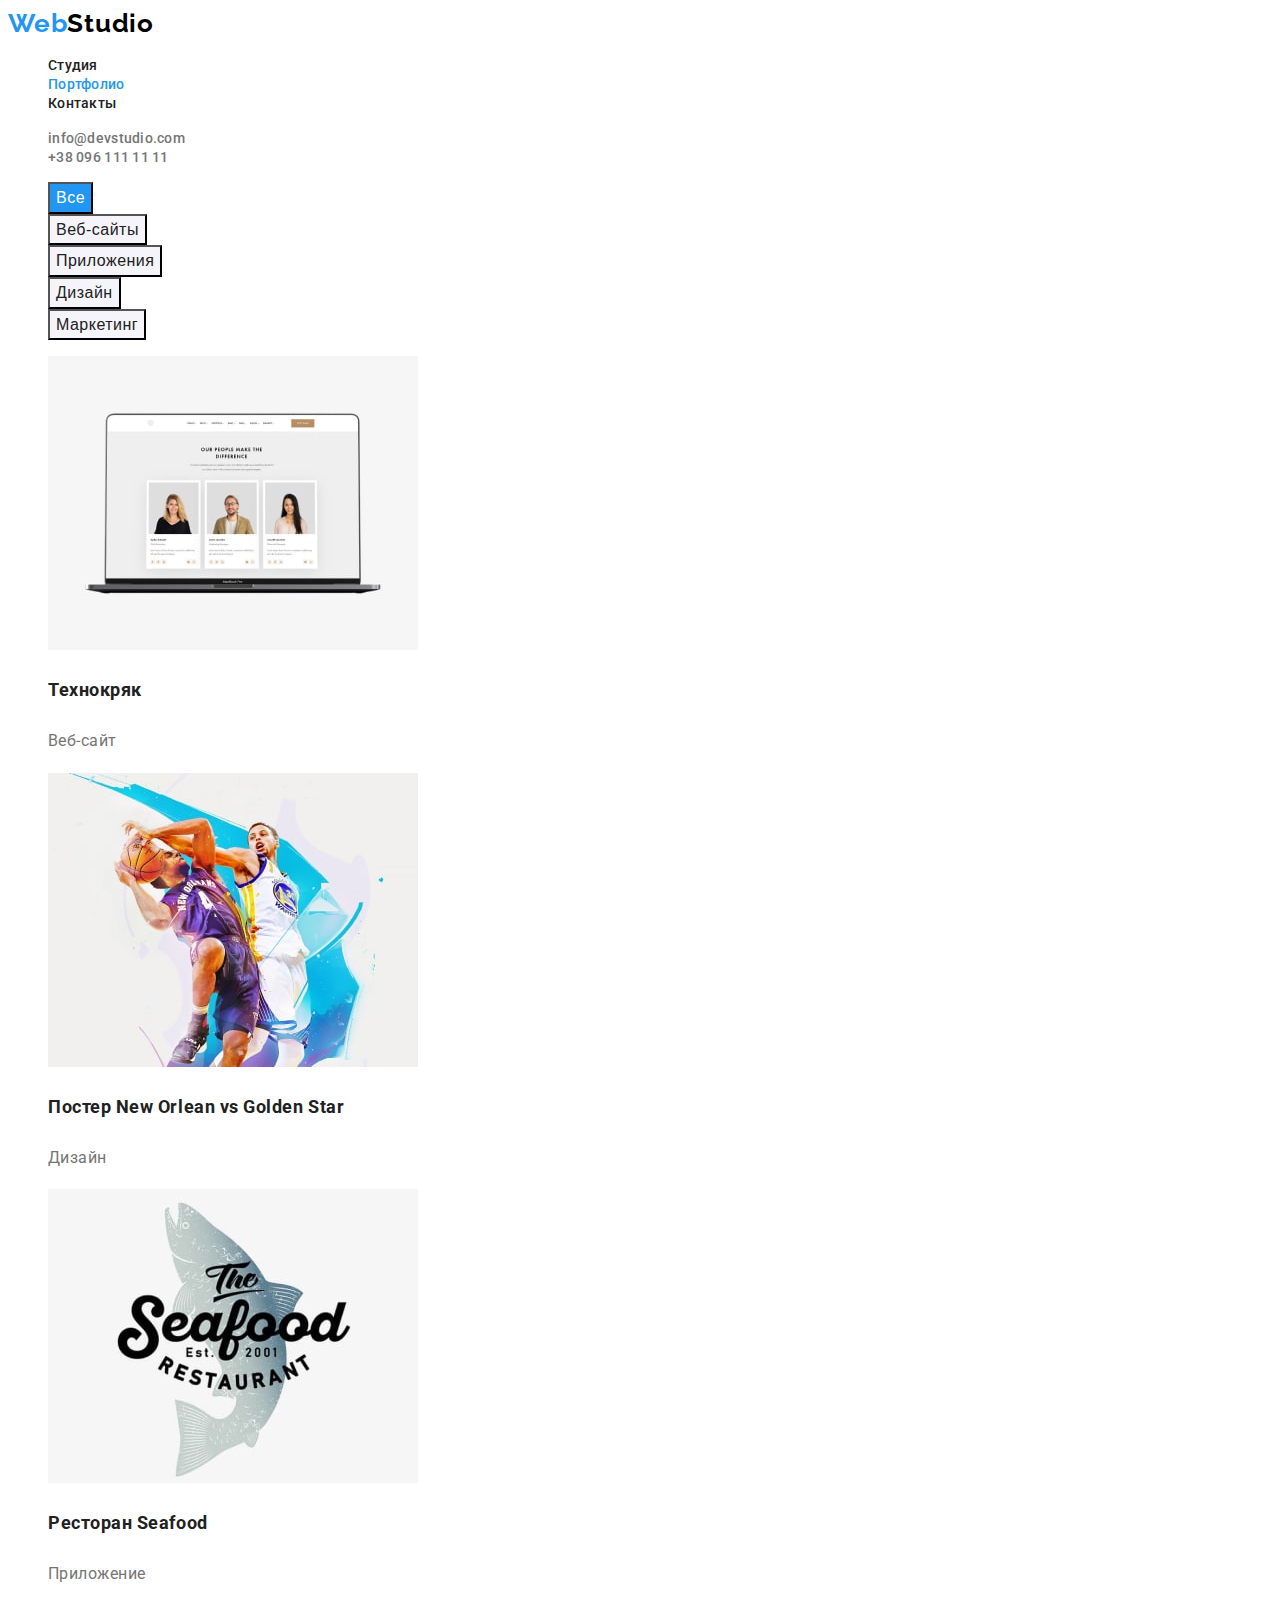
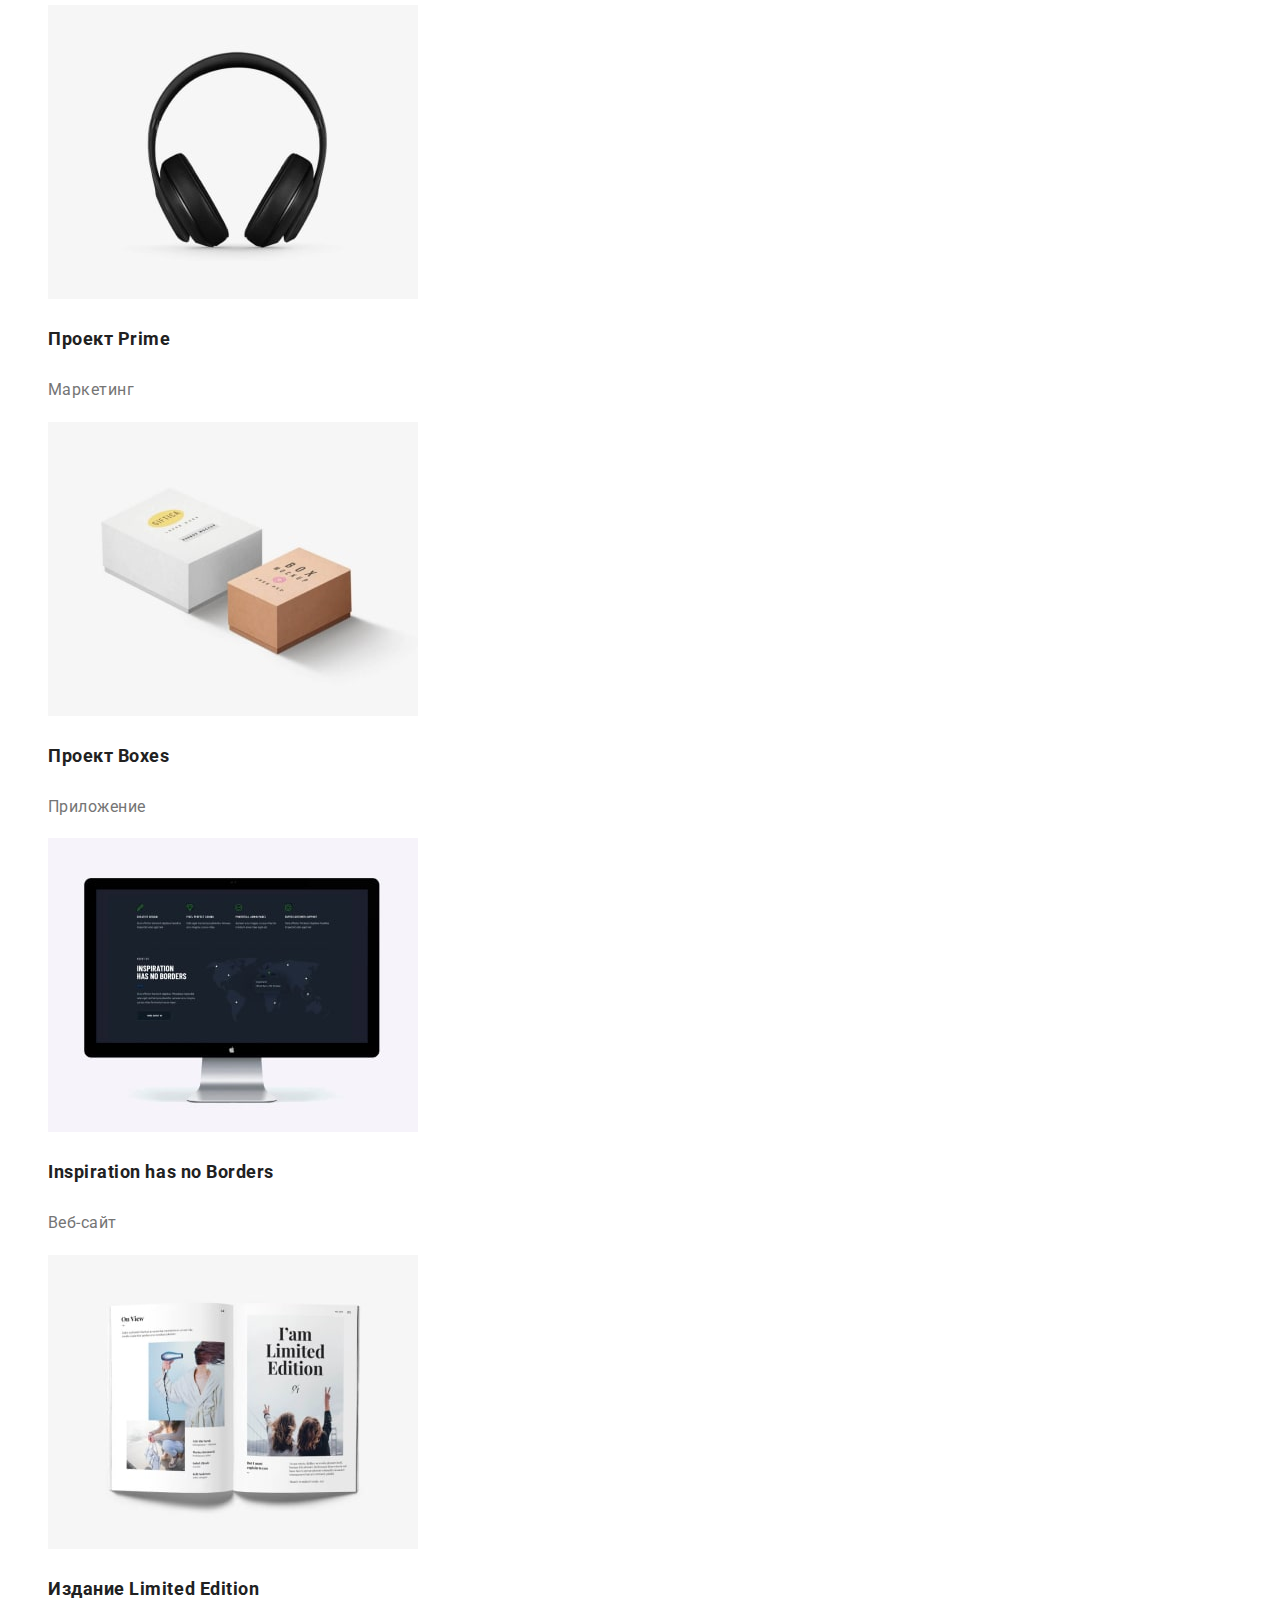
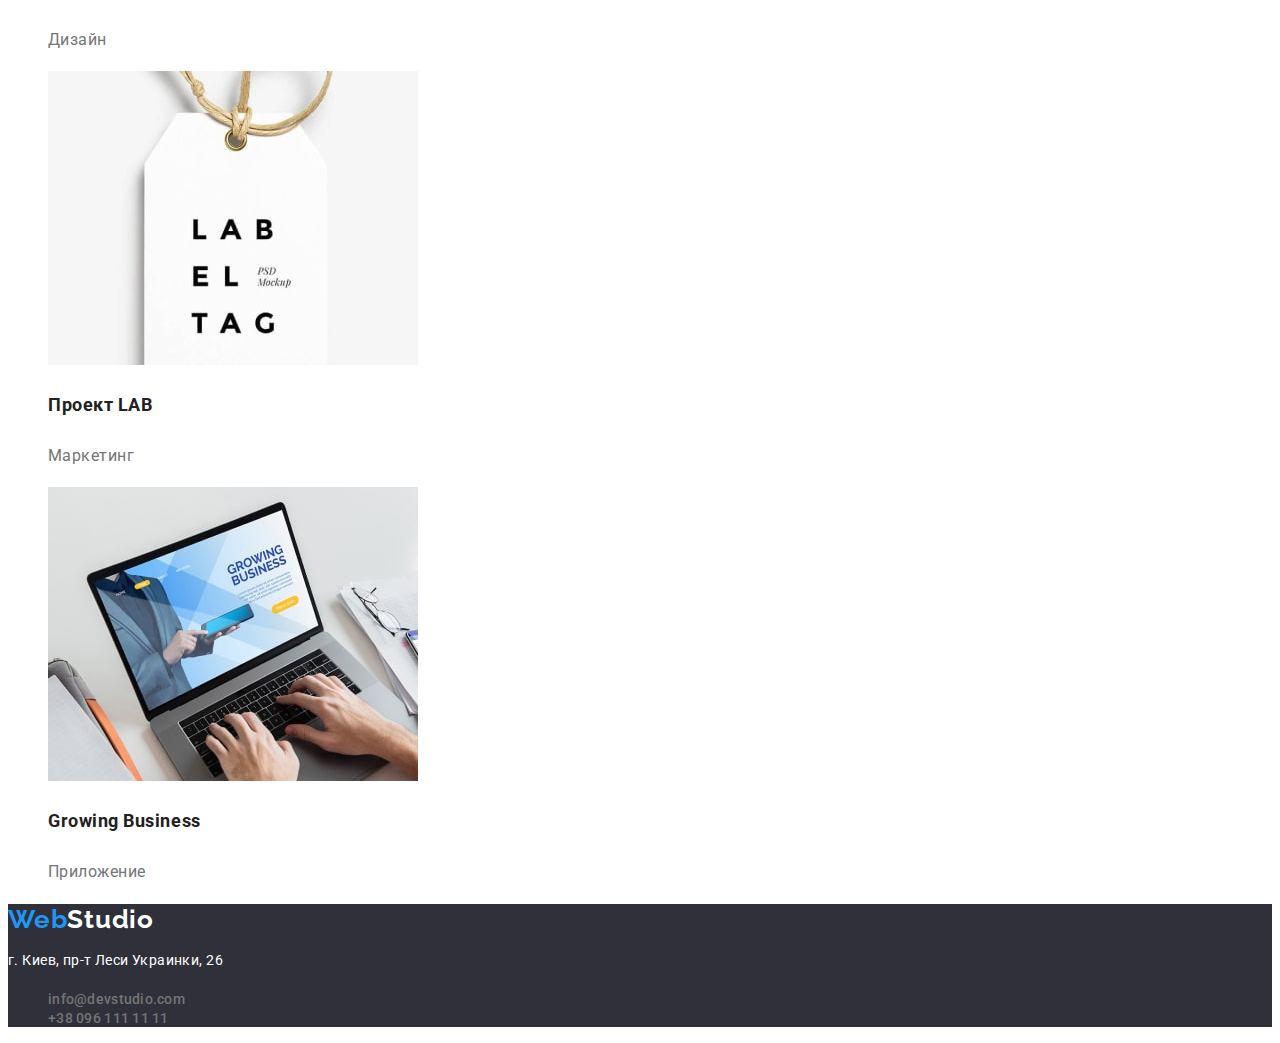
==== commit 8ef0ecc5: "fix mistakes" ====
--- a/portfolio.html
+++ b/portfolio.html
@@ -17,8 +17,8 @@
     <!-- Секция Header -->
     <header>
       <a class="logo" href="./index.html">
-        <span class="logo-accent-color">Web</span
-        ><span class="logo-white-color">Studio</span></a
+        <span style="color: #2196f3">Web</span
+        ><span style="color: #000000">Studio</span></a
       >
       <nav>
         <ul class="nav">
@@ -148,9 +148,9 @@
     </main>
     <!-- Секция footer -->
     <footer class="footer">
-      <a class="logo" href="./index.html">
-        <span class="logo-accent-color">Web</span
-        ><span class="logo-white-color">Studio</span></a
+      <a class="logo" href="./index.html"
+        ><span style="color: #2196f3">Web</span
+        ><span style="color: #ffffff">Studio</span></a
       >
       <address>
         <p class="address">г. Киев, пр-т Леси Украинки, 26</p>
--- a/scc/style.css
+++ b/scc/style.css
@@ -17,9 +17,8 @@
 }
 
 body {
-  font-family: "Roboto";
+  font-family: "Roboto", sans-serif;
   color: var(--primary-text-color);
-  background: #f5f4fa;
 }
 ul {
   list-style: none;
@@ -32,24 +31,17 @@
 /* Секция Header */
 .logo {
   font-family: Raleway;
-  font-style: Bold;
+  font-style: normal;
   font-size: 26px;
-  font-weight: 700px;
-  line-height: 31px;
+  font-weight: 700;
+  line-height: 1.2;
   letter-spacing: 0.03em;
 }
-.logo-accent-color {
-  color: var(--accent-color);
-}
-.logo-white-color {
-  color: var(--white-color);
-}
+
 .nav .link {
-  font-family: Roboto;
-  font-style: Medium;
   font-size: 14px;
-  font-weight: 500px;
-  line-height: 16px;
+  font-weight: 500;
+  line-height: 1.14;
   letter-spacing: 0.02em;
   color: var(--tittle-text-color);
 }
@@ -59,14 +51,17 @@
   color: var(--accent-color);
 }
 .link-main {
+  font-size: 14px;
+  font-weight: 500;
+  line-height: 1.14;
+  letter-spacing: 0.02em;
   color: var(--accent-color);
 }
 .contacts-link {
-  font-family: Roboto;
-  font-style: Medium;
+  font-style: normal;
   font-size: 14px;
-  font-weight: 500px;
-  line-height: 16px;
+  font-weight: 500;
+  line-height: 1.14;
   letter-spacing: 0.02em;
   color: var(--primary-text-color);
 }
@@ -76,21 +71,20 @@
 }
 /* Секция Главная страница */
 .hero-title {
-  font-family: Roboto;
-  font-style: Black;
   font-size: 44px;
-  font-weight: 900px;
-  line-height: 60px;
+  font-weight: 900;
+  line-height: 1.4;
   letter-spacing: 0.06em;
+  text-align: center;
+  text-transform: uppercase;
   background-color: #2f303a;
   color: var(--white-color);
 }
 .button {
-  font-family: Roboto;
-  font-style: Bold;
+  font-family: inherit;
   font-size: 16px;
-  font-weight: 700px;
-  line-height: 30px;
+  font-weight: 700;
+  line-height: 1.9;
   letter-spacing: 0.06em;
   background-color: var(--accent-color);
   color: var(--white-color);
@@ -103,49 +97,40 @@
 
 /* Секция Преимущества  */
 .subtitle {
-  font-family: Roboto;
-  font-style: Bold;
-  font-size: 16px;
-  font-weight: 700px;
-  line-height: 30px;
+  font-size: 14px;
+  font-weight: 700;
+  line-height: 1.14;
   letter-spacing: 0.03em;
+  text-transform: uppercase;
   color: var(--tittle-text-color);
 }
 .description {
-  font-family: Roboto;
-  font-style: Bold;
   font-size: 16px;
-  font-weight: 400px;
-  line-height: 30px;
+  font-weight: 400;
+  line-height: 1.5;
   letter-spacing: 0.03em;
   color: var(--primary-text-color);
 }
 /* Секция Чем мы занимаемся */
 .title {
-  font-family: Roboto;
-  font-style: Bold;
   font-size: 36px;
-  font-weight: 700px;
-  line-height: 42px;
+  font-weight: 700;
+  line-height: 1.16;
   letter-spacing: 0.03em;
   color: var(--tittle-text-color);
 }
 /* Секция Наша команда  */
 .name {
-  font-family: Roboto;
-  font-style: Medium;
   font-size: 16px;
-  font-weight: 500px;
-  line-height: 19px;
+  font-weight: 500;
+  line-height: 1.19;
   letter-spacing: 0.03em;
   color: var(--tittle-text-color);
 }
 .position {
-  font-family: Roboto;
-  font-style: Regular;
   font-size: 16px;
-  font-weight: 400px;
-  line-height: 19px;
+  font-weight: 400;
+  line-height: 1.19;
   letter-spacing: 0.03em;
   color: var(--primary-text-color);
 }
@@ -155,23 +140,21 @@
   background-color: #2f303a;
 }
 .address {
-  font-family: Roboto;
-  font-style: Regular;
+  font-style: normal;
   font-size: 14px;
-  font-weight: 400px;
-  line-height: 24px;
+  font-weight: 400;
+  line-height: 1.7;
   letter-spacing: 0.03em;
   color: var(--white-color);
 }
 /* Основная секция портфолио с работами */
 /* Список кнопок */
 .btn-menu {
-  font-family: Roboto;
-  font-style: Medium;
   font-size: 16px;
-  font-weight: 500px;
-  line-height: 26px;
+  font-weight: 500;
+  line-height: 1.6;
   letter-spacing: 0.03em;
+  text-align: center;
   color: var(--tittle-text-color);
   background-color: #f5f4fa;
 }
@@ -181,12 +164,11 @@
   background-color: var(--accent-color);
 }
 .btn-menu-main {
-  font-family: Roboto;
-  font-style: Medium;
   font-size: 16px;
-  font-weight: 500px;
-  line-height: 26px;
+  font-weight: 500;
+  line-height: 1.6;
   letter-spacing: 0.03em;
+  text-align: center;
   color: var(--white-color);
   background-color: var(--accent-color);
 }
@@ -198,20 +180,16 @@
 
 /* Список работ с img */
 .proj-title {
-  font-family: Roboto;
-  font-style: Bold;
   font-size: 18px;
-  font-weight: 700px;
-  line-height: 36px;
+  font-weight: 700;
+  line-height: 2;
   letter-spacing: 0.03em;
   color: var(--tittle-text-color);
 }
 .proj-descrip {
-  font-family: Roboto;
-  font-style: Regular;
   font-size: 16px;
-  font-weight: 400px;
-  line-height: 30px;
+  font-weight: 400;
+  line-height: 1.9;
   letter-spacing: 0.03em;
   color: var(--primary-text-color);
 }
